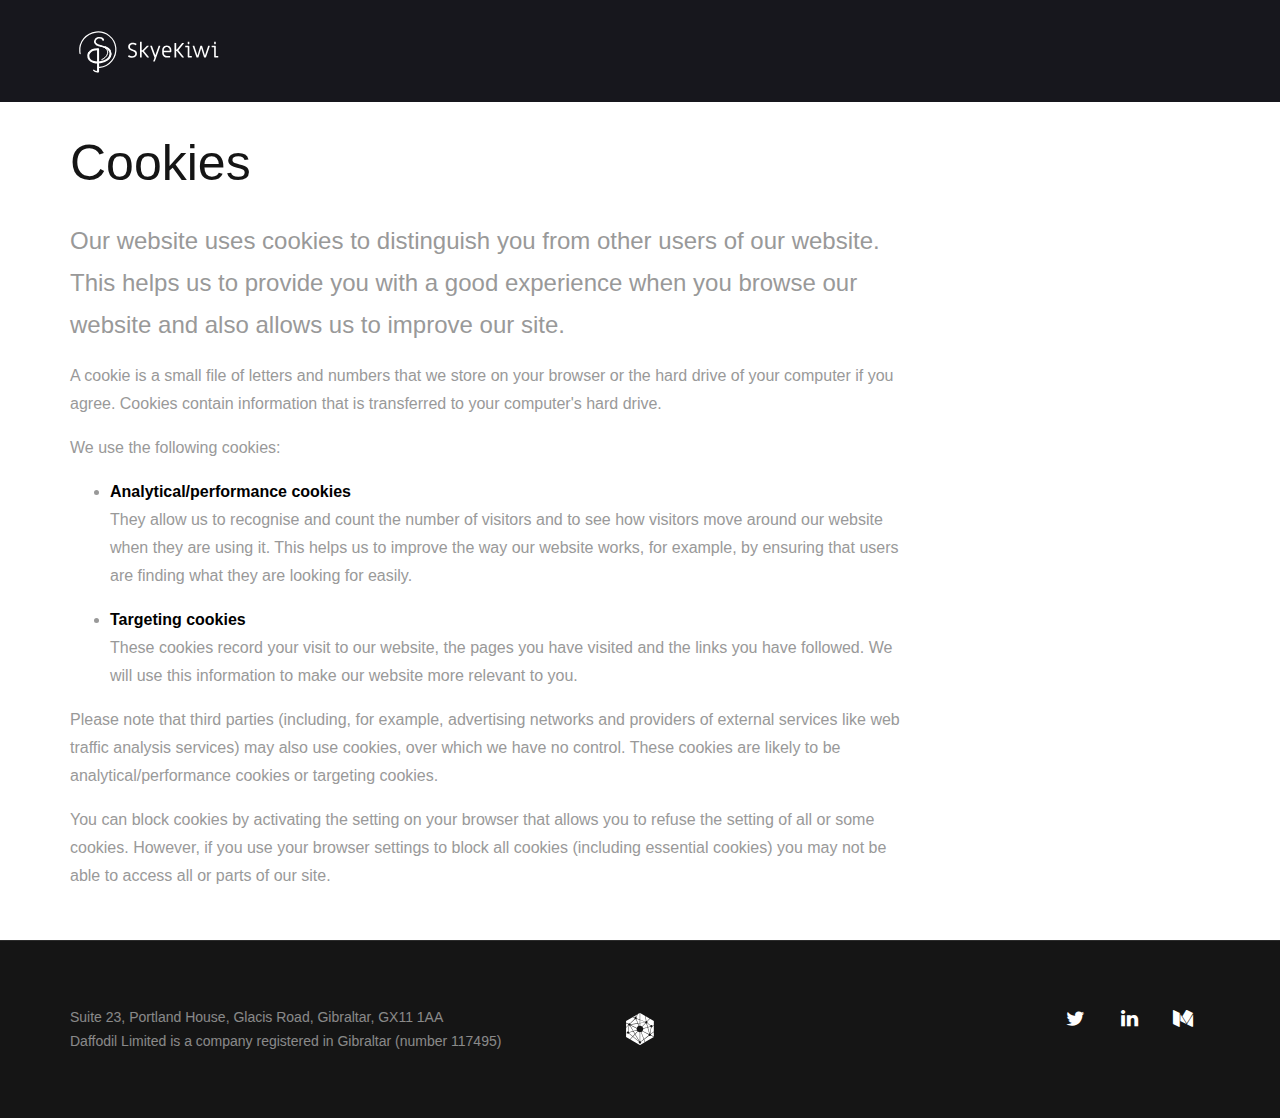
==== cookies.html @ 15c74870 "init" ====
<!DOCTYPE html>
<html lang="en">
  <head>
    <meta charset="utf-8">
    <meta name="viewport" content="width=device-width, initial-scale=1, shrink-to-fit=no">
    <title>Chainspace</title>
    <link rel="icon" type="image/ico" href="images/favicon.ico"/>
    <link rel="stylesheet" href="css/vendor.min.css"/>
    <link rel="stylesheet" href="css/style.min.css"/>
  </head>
  <body data-spy="scroll" data-target="#navbar" data-offset="0">
    <header class="header-nonsticky header-light">
      <div class="container">
        <nav class="navbar navbar-expand-lg navbar-light"> <a class="navbar-brand navbar-brand-lg" href="/"><img class="navbar-logo navbar-logo-light" src="images/logo-white.svg" alt="Chainspace"></a></nav>
      </div>
    </header>
    <div class="container">
      <div class="row mb-5">
        <div class="col-md-9 pt-3">
          <h1>Cookies</h1>
          <p class="lead">Our website uses cookies to distinguish you from other users of our website. This helps us to provide you with a good experience when you browse our website and also allows us to improve our site.</p>
          <p>A cookie is a small file of letters and numbers that we store on your browser or the hard drive of your computer if you agree. Cookies contain information that is transferred to your computer's hard drive.</p>
          <p>We use the following cookies:</p>
          <ul>
            <li><strong>Analytical/performance cookies</strong><br>They allow us to recognise and count the number of visitors and to see how visitors move around our website when they are using it. This helps us to improve the way our website works, for example, by ensuring that users are finding what they are looking for easily.</li>
            <li><strong>Targeting cookies</strong><br>These cookies record your visit to our website, the pages you have visited and the links you have followed. We will use this information to make our website more relevant to you.</li>
          </ul>
          <p>Please note that third parties (including, for example, advertising networks and providers of external services like web traffic analysis services) may also use cookies, over which we have no control. These cookies are likely to be analytical/performance cookies or targeting cookies.</p>
          <p>You can block cookies by activating the setting on your browser that allows you to refuse the setting of all or some cookies. However, if you use your browser settings to block all cookies (including essential cookies) you may not be able to access all or parts of our site.</p>
        </div>
      </div>
    </div>
    <footer class="bg-dark text-white">
      <div class="separator-top">
        <div class="container py-5">
          <div class="row justify-content-between align-items-center">
            <div class="col-md-5 text-center text-md-left fs-14">
              <p class="mb-0">Suite 23, Portland House, Glacis Road, Gibraltar, <span class="text-nowrap">GX11 1AA</span></p>
              <p class="mb-0">Daffodil Limited is a company registered in Gibraltar (number 117495)</p>
            </div>
            <div class="col-md-2 text-center"> <img class="logo-sm" src="images/marque.svg" alt="Logo"></div>
            <div class="col-md-5 text-center text-md-right">
              <ul class="socials">
                <li><a href="https://twitter.com/chainspace_io" target="_blank" class="icon-twitter fs-20"></a></li>
                <li><a href="https://www.linkedin.com/company/chainspace/" target="_blank" class="icon-linkedin fs-20"></a></li>
                <li><a href="https://medium.com/chainspace" target="_blank" class="icon-medium fs-20"></a></li>
              </ul>
            </div>
          </div>
        </div>
      </div>
    </footer>
    <script src="js/vendor.min.js"></script><script src="js/site.min.js"></script>
  </body>
</html>
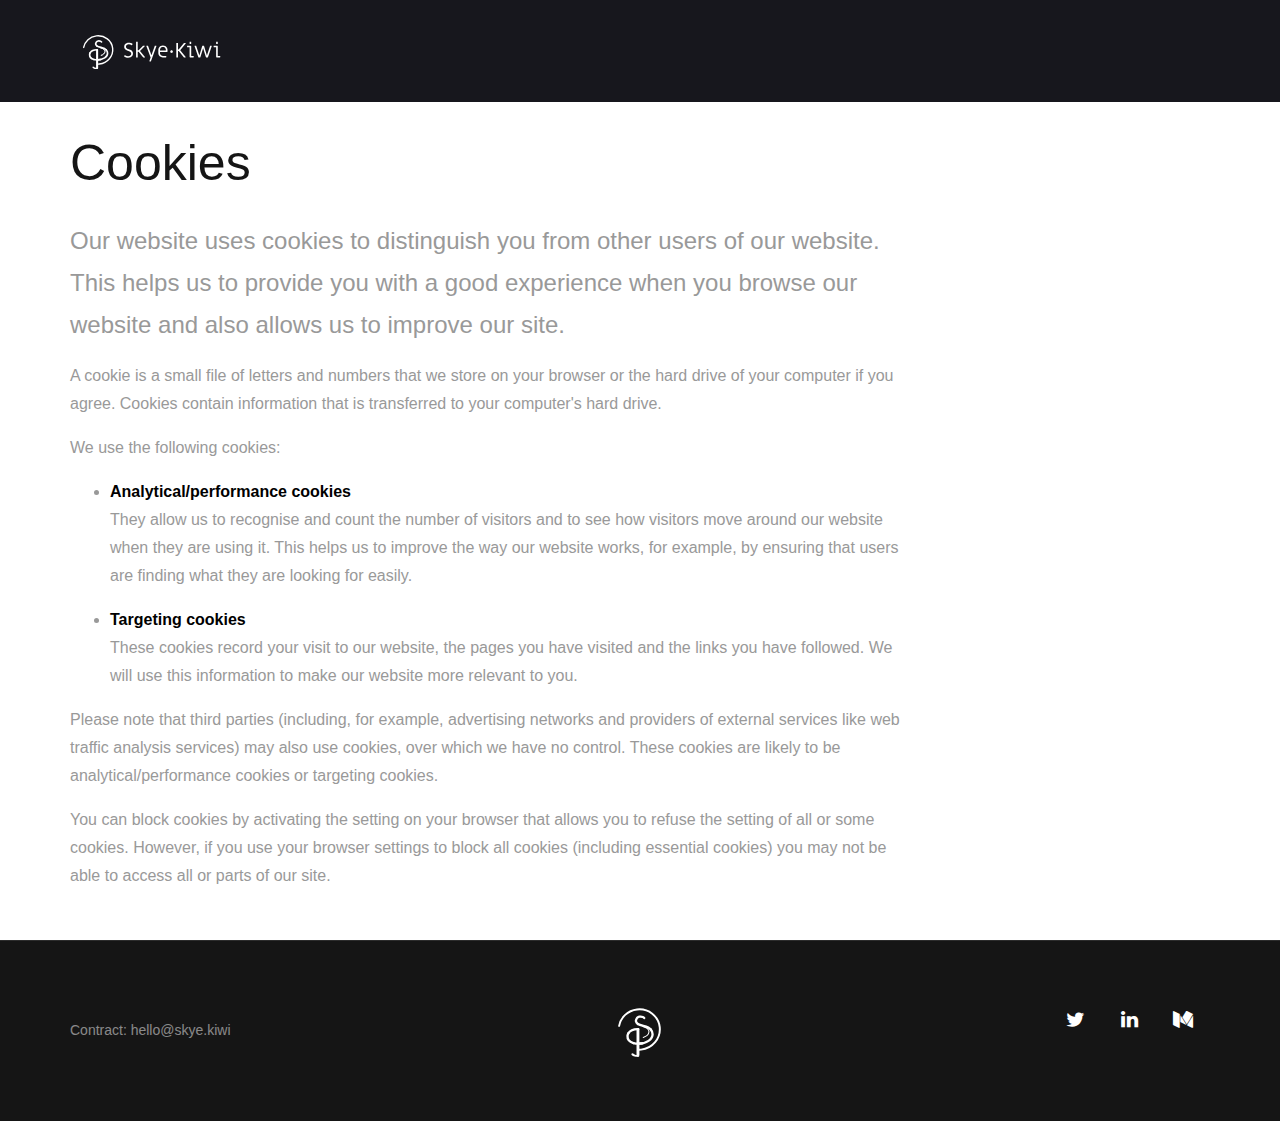
==== commit 7c8156ef: "init" ====
--- a/cookies.html
+++ b/cookies.html
@@ -35,8 +35,9 @@
         <div class="container py-5">
           <div class="row justify-content-between align-items-center">
             <div class="col-md-5 text-center text-md-left fs-14">
-              <p class="mb-0">Suite 23, Portland House, Glacis Road, Gibraltar, <span class="text-nowrap">GX11 1AA</span></p>
-              <p class="mb-0">Daffodil Limited is a company registered in Gibraltar (number 117495)</p>
+              <p>Contract: hello@skye.kiwi</p>
+              <!-- <p class="mb-0">Suite 23, Portland House, Glacis Road, Gibraltar, <span class="text-nowrap">GX11 1AA</span></p> -->
+              <!-- <p class="mb-0">Daffodil Limited is a company registered in Gibraltar (number 117495)</p> -->
             </div>
             <div class="col-md-2 text-center"> <img class="logo-sm" src="images/marque.svg" alt="Logo"></div>
             <div class="col-md-5 text-center text-md-right">
--- a/css/style.min.css
+++ b/css/style.min.css
@@ -190,7 +190,7 @@
 }
 
 a:hover {
-	color: #c74800;
+	color: #cf596c;
 	text-decoration: underline
 }
 
@@ -2279,15 +2279,15 @@
 }
 
 .btn-primary {
-	color: #6e6e6d;
-	background-color: #FAD0C9;
-	border-color: #FAD0C9
+	color: #ffff;
+	background-color: #d97989;
+	border-color: #d97989
 }
 
 .btn-primary:hover {
-	color: #FAD0C9;
-	background-color: #6e6e6d;
-	border-color: #6e6e6d
+	color: #ffff;
+	background-color: #616161;
+	border-color: #616161
 }
 
 .btn-primary.focus,
@@ -2586,13 +2586,13 @@
 	color: #6e6e6d;
 	background-color: transparent;
 	background-image: none;
-	border-color: #FAD0C9
+	border-color: #D97989
 }
 
 .btn-outline-primary:hover {
 	color: #fff;
-	background-color: #FAD0C9;
-	border-color: #FAD0C9
+	background-color: #D97989;
+	border-color: #D97989
 }
 
 .btn-outline-primary.focus,
@@ -20074,7 +20074,7 @@
 }
 
 .logo-sm {
-	max-height: 2rem
+	max-height: 5rem
 }
 
 img {
@@ -21487,7 +21487,7 @@
 		z-index: 50;
 		-webkit-box-shadow: 0 10px 15px 0 rgba(0, 0, 0, .1);
 		-moz-box-shadow: 0 10px 15px 0 rgba(0, 0, 0, .1);
-		box-shadow: 0 10px 15px 0 rgba(0, 0, 0, .1)
+		box-shadow: 0 10px 15px 0 #dc829129;
 	}
 }
 
@@ -28251,7 +28251,7 @@
 	background-size: auto auto;
 	background-position: center bottom;
 	z-index: 45;
-	opacity: .4
+	opacity: .3
 }
 
 .section.dark {
@@ -28336,15 +28336,15 @@
 }
 
 .nav-link.active {
-	color: #fad0c9!important
+	color: #D97989!important
 }
 
 .text-white .accordion-group .accordion.completed {
-	background: rgb(200, 158, 151)
+	background: #545454;
 }
 
 .text-white .accordion-group .accordion.completed:hover {
-	background:  rgb(200, 158, 151)
+	background:  #DC8291
 }
 
 .user-photo.expand {
